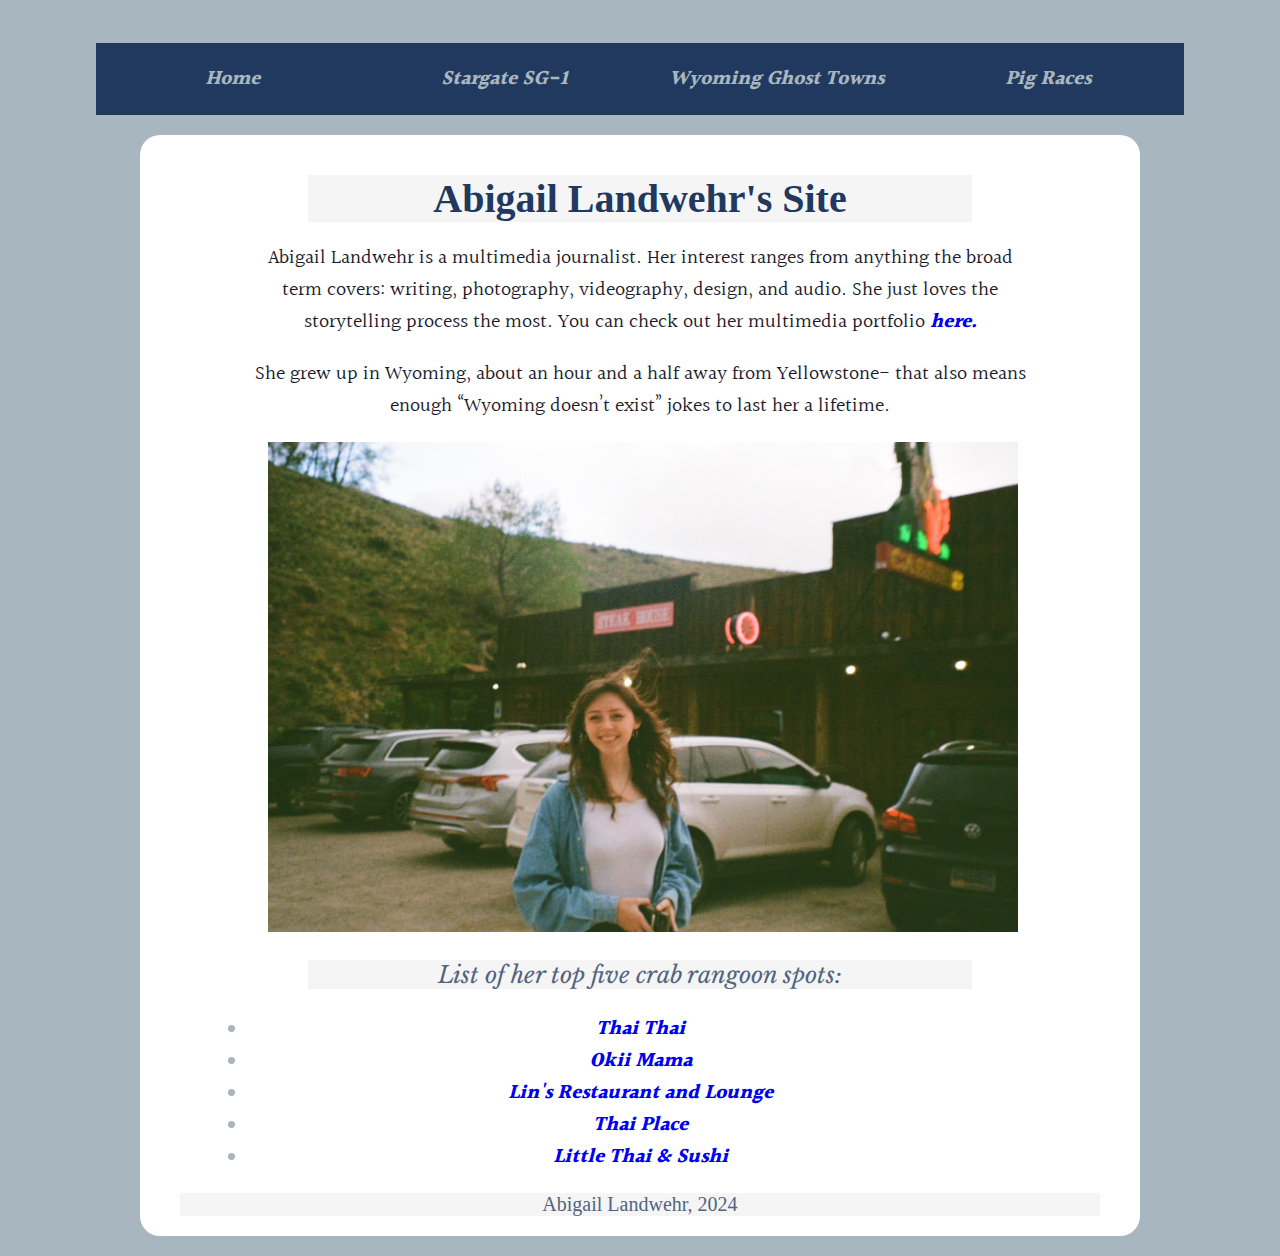
==== index.html @ 7666906a "Update index.html" ====
<!DOCTYPE html>
<html lang="en" dir="ltr">
<head>
    <meta charset="utf-8">
    <title>Abigail Landwehr's Site</title>
    <link rel="stylesheet" href="my-style.css">
    <link rel="preconnect" href="https://fonts.googleapis.com">
    <link rel="preconnect" href="https://fonts.gstatic.com" crossorigin>
    <link href="https://fonts.googleapis.com/css2?family=Halant:wght@300;400;500;600;700&family=Kalam:wght@300;400;700&family=Libre+Baskerville:ital,wght@0,400;0,700;1,400&family=Old+Standard+TT:ital,wght@0,400;0,700;1,400&display=swap" rel="stylesheet">
</head>
  <body>

    <a class="skip-link" href="#content">Skip to content</a>

   <nav>
        <ul>
            <li><a class="active" href="index.html">Home</a></li>
            <li><a class="active" href="stargate-ranked.html">Stargate SG-1</a></li>
            <li><a class="active" href="wyoming-ghost-towns.html">Wyoming Ghost Towns</a></li>
            <li><a class="active" href="where-pigs-fly.html">Pig Races</a></li>
        </ul>
    </nav>

    <main id="content">

     <h1>Abigail Landwehr's Site</h1>
    

<p>Abigail Landwehr is a multimedia journalist. Her interest ranges from anything the broad term covers: writing, photography, videography, design, and audio. She just loves the storytelling process the most. You can check out her multimedia portfolio <a href="https://www.abigaillandwehr.com/">here.</a></p> 

<p>She grew up in Wyoming, about an hour and a half away from Yellowstone- that also means enough “Wyoming doesn’t exist” jokes to last her a lifetime.</p> 

  <a href="mailto:abigailalandwehr@gmail.com">
     <img src="img/abigail-portrait3.jpg" width="750" height="490" alt="Photo of Abigail outside of a restaurant in Wyoming.">
  </a>

<h3>List of her top five crab rangoon spots:</h3>

<ul>
    <li><a href="https://thaithaicody.com/">Thai Thai</a></li>
    <li><a href="https://shuang3.wixsite.com/okiimama/menu">Okii Mama</a></li>
    <li><a href="https://www.facebook.com/p/Lins-Chinese-Reataurant-100079856525559/">Lin's Restaurant and Lounge</a></li>
    <li><a href="https://www.thaiplacekc.com/">Thai Place</a></li>
    <li><a href="https://littlethaisushi.com/">Little Thai & Sushi</a></li> 
</ul>

<footer>Abigail Landwehr, 2024</footer>

</main>

  </body>
</html>
---- my-style.css ----
{
  box-sizing: border-box;
}

.skip-link {
  position: absolute;
  width: 1px;
  height: 1px;
  padding: 0;
  margin: -1px;
  overflow: hidden;
  border: 0;
}

.skip-link:focus {
  width: auto; 
  height: auto;
  position: relative;
  padding: 0.5rem; 
  margin: 0; 
  font-size: 2rem;
}

html {
  font-size: 20px;
}

body {
  margin: 0;
  background-color: #a7b6bf; 
}

main {
  width: 90%;
  max-width: 1000px;
  background: #FFF;
  border-radius: 1rem;
  padding: 1rem 2rem;
 box-sizing: border-box;
  margin: 1rem auto;
text-align: center
}


nav ul {
    display: flex;
    flex-direction: row;
    flex-wrap: wrap;
  }

  nav li {
    width: 50%;
  }

}

nav li {
  width: 25%;
}

}

nav a {
  color: #22395f;
}

a {
  font-weight: bold;
  font-style: italic;
  text-decoration: none;
}

nav li, nav li a {
  width: 100%;
  text-align: center;
  display: flex;
  justify-content: center;
  align-items: center;
}

.active {
  background-color: #22395f;
  color: #A7B6BF;
  padding: 1rem;
}



ul,
ol {
 width: 85%;
padding-left: 10px;
padding-right: 10px;
margin-right: auto;
margin-left: auto;
color: #22395f;
}



h1 {
  font-family: "Old Standard TT", serif; 
  font-weight: 700;
  margin: 1rem;
  color: #22395f;
	background-color: #f5f5f5;
		width: 70%;
		padding-left: 10px;
		padding-right: 10px;
		margin-right: auto;
		margin-left: auto;
 text-align: center;
}

p {
  font-family: "Halant", serif;
  font-weight: 400;
  color: #1a1a2c;
width: 85%;
		padding-left: 10px;
		padding-right: 10px;
		margin-right: auto;
		margin-left: auto;
}

h2 {
  font-family: "Libre Baskerville", serif;
  font-weight: 400;
  font-style: italic;
  color: #53647D;
background-color: #f5f5f5;
		width: 70%;
		padding-left: 10px;
		padding-right: 10px;
		margin-right: auto;
		margin-left: auto;
}

h3 {
  font-family: "Libre Baskerville", serif;
  font-weight: 400;
  font-style: italic;
  color: #53647D;
background-color: #f5f5f5;
		width: 70%;
		padding-left: 10px;
		padding-right: 10px;
		margin-right: auto;
		margin-left: auto;
}

li {
  font-family: "Halant", serif;
  font-weight: 200;
  color: #A7B6BF;
}

ol li {
  text-transform: uppercase;
}

footer {
  	background: #f5f5f5;
  	color: #53647D;
  	width: 100%;
	text-align: center;
	margin-left: auto;
	margin-right: auto;
	padding-bottom: 0px;
}

.location-holder,
.media-holder {
  width: 100%;
  margin: 4rem 0;
  display: flex;
  flex-direction: column;
  gap: 1.2rem;
}

  .image-holder {
    width: 100%;
 display: flex;
 flex-direction: column;
  }

  .text-holder {
    width: 70%;
	  text-align: center;
	  margin: auto;
  }

.image-holder img {
width: 100%;
max-width: 250px;
margin: 0 auto;

}


address {
  font-style: normal;
}

.gallery-image {
  margin: 4rem auto;
  width: 100%;
  max-width: 700px;
}

.gallery-image img {
  width: 100%;
}


.button_holder {
  display: flex;
  flex-direction: row;
  justify-content: space-between;
  margin-top: 1rem;
}

.hideThis {
  display: none;
}

button {
  background-color: #22395f;
  border: none;
  color: #ffffff;
  text-align: center;
  font-weight: bold;
  display: block;
  cursor: pointer;
  width: 100px;
  padding: 0.8rem 1rem;
  border-radius: 5px;
}

@media (min-width: 555px) {
  .media-holder {
    flex-direction: row;
  }

  .image-holder {
    width: 30%;
  }

  .media-list .text-holder {
    width: 70%;
  }

  nav ul {
    display: flex;
    flex-direction: row;
    flex-wrap: wrap;
  }

  nav li {
    width: 25%;
  }
}

@media (min-width: 800px) {
  .image-holder {
    width: 250px;
  }

  .media-list .text-holder {
    width: calc(100% - 250px);
  }

  nav li {
    width: 25%;
  }
}
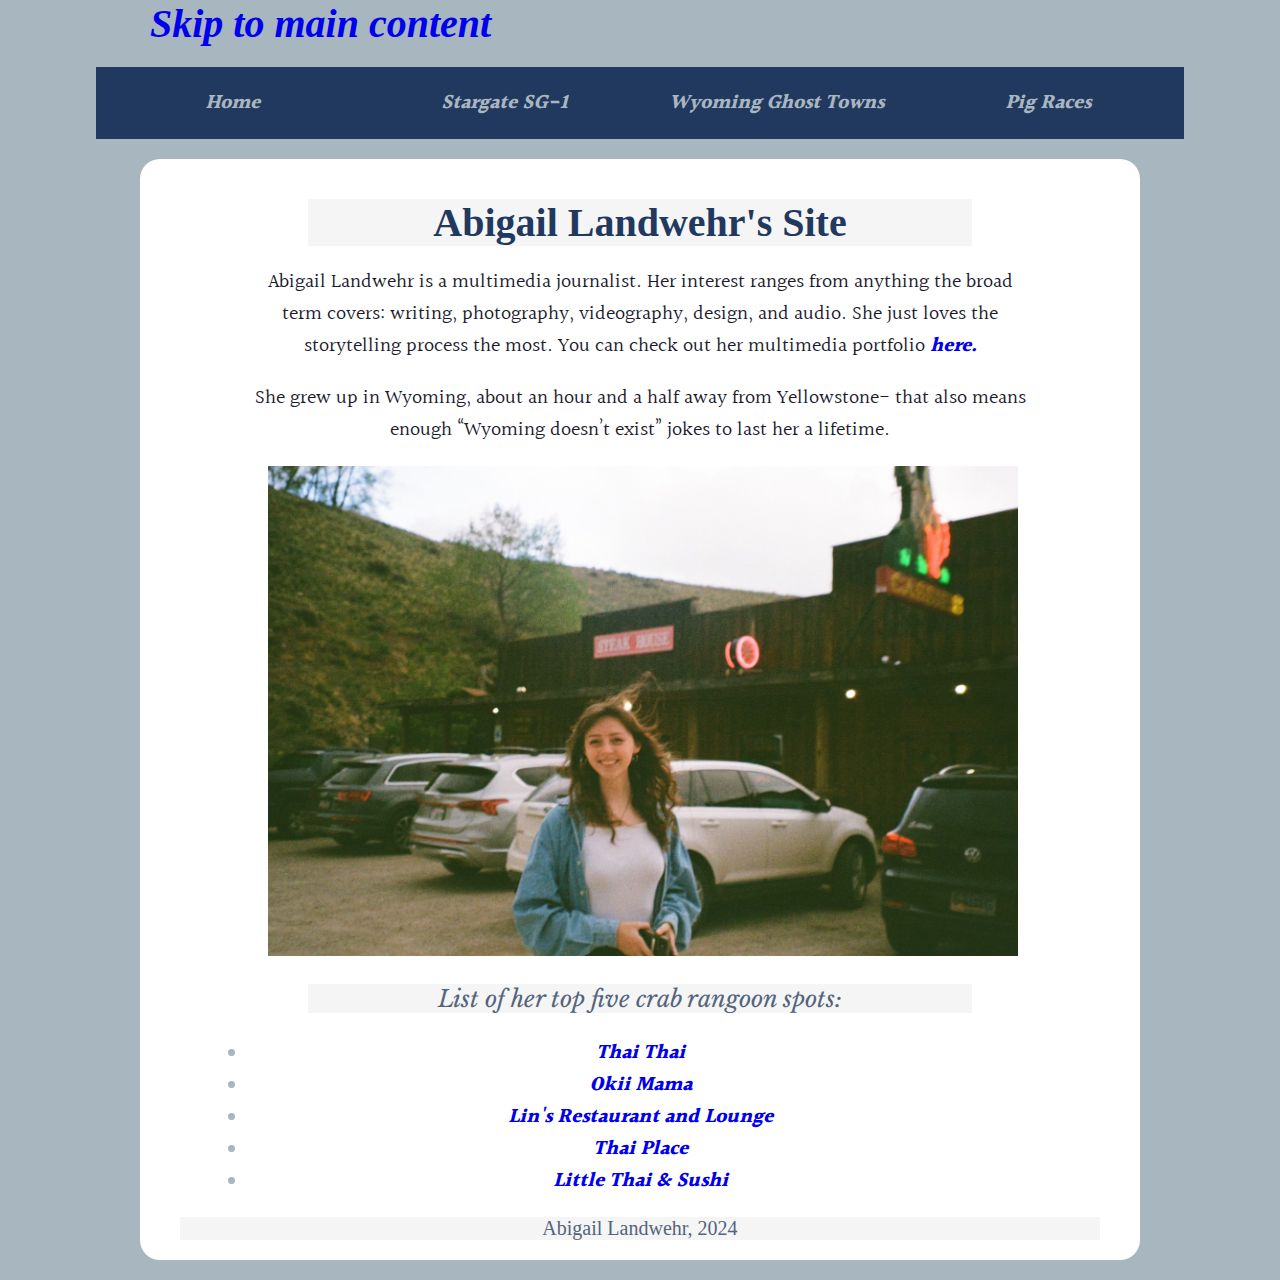
==== commit 33d6e872: "Update for skip link.html" ====
--- a/index.html
+++ b/index.html
@@ -8,9 +8,9 @@
     <link rel="preconnect" href="https://fonts.gstatic.com" crossorigin>
     <link href="https://fonts.googleapis.com/css2?family=Halant:wght@300;400;500;600;700&family=Kalam:wght@300;400;700&family=Libre+Baskerville:ital,wght@0,400;0,700;1,400&family=Old+Standard+TT:ital,wght@0,400;0,700;1,400&display=swap" rel="stylesheet">
 </head>
+  
   <body>
-
-    <a class="skip-link" href="#content">Skip to content</a>
+<a class="main-content-link" href="#maincontent">Skip to main content</a>
 
    <nav>
         <ul>
@@ -21,7 +21,7 @@
         </ul>
     </nav>
 
-    <main id="content">
+    <main id="maincontent">
 
      <h1>Abigail Landwehr's Site</h1>
     
--- a/my-style.css
+++ b/my-style.css
@@ -2,24 +2,6 @@
   box-sizing: border-box;
 }
 
-.skip-link {
-  position: absolute;
-  width: 1px;
-  height: 1px;
-  padding: 0;
-  margin: -1px;
-  overflow: hidden;
-  border: 0;
-}
-
-.skip-link:focus {
-  width: auto; 
-  height: auto;
-  position: relative;
-  padding: 0.5rem; 
-  margin: 0; 
-  font-size: 2rem;
-}
 
 html {
   font-size: 20px;
@@ -204,13 +186,8 @@
 
 .gallery-image {
   margin: 4rem auto;
-  width: 100%;
-  max-width: 700px;
-}
-
-.gallery-image img {
-  width: 100%;
-}
+}
+
 
 
 .button_holder {
@@ -237,6 +214,31 @@
   border-radius: 5px;
 }
 
+
+.gallery-image img {
+	max-height: 500px;
+}
+
+.main-content-link{
+  position: absolute;
+  width: 1px;
+  height: 1px;
+  padding: 0;
+  margin: -1px;
+  overflow: hidden;
+  border: 0;
+}
+
+.main-content-link{
+  width: unset;
+  height: unset;
+  position: relative;
+  padding: unset;
+  margin: unset;
+  font-size: 2rem;
+}
+
+
 @media (min-width: 555px) {
   .media-holder {
     flex-direction: row;
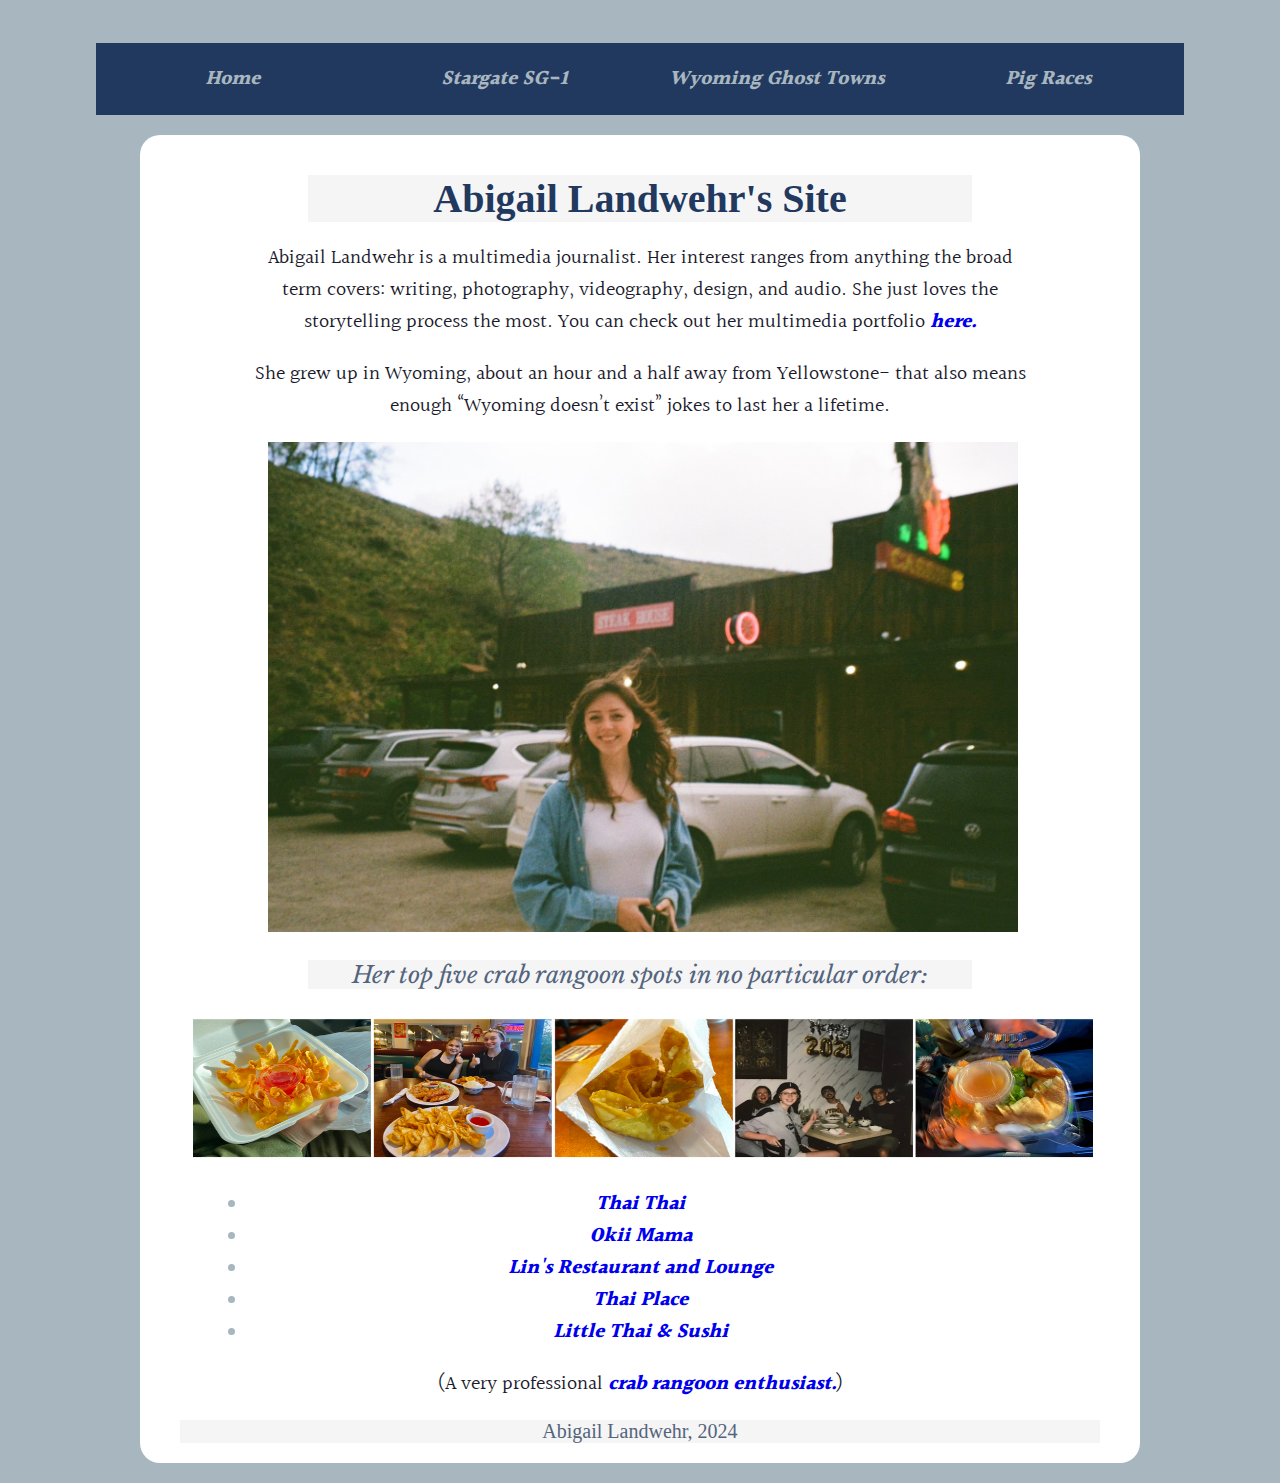
==== commit 169de686: "Crabrangoonphoto index.html" ====
--- a/index.html
+++ b/index.html
@@ -34,8 +34,9 @@
      <img src="img/abigail-portrait3.jpg" width="750" height="490" alt="Photo of Abigail outside of a restaurant in Wyoming.">
   </a>
 
-<h3>List of her top five crab rangoon spots:</h3>
+<h3>Her top five crab rangoon spots in no particular order:</h3>
 
+       <img src="img/rangoons.png" width="900" height="150" alt="Photo collage of five pictures of crab rangoons and people with Thai food and crab rangoons at a restaurant.">
 <ul>
     <li><a href="https://thaithaicody.com/">Thai Thai</a></li>
     <li><a href="https://shuang3.wixsite.com/okiimama/menu">Okii Mama</a></li>
@@ -43,6 +44,7 @@
     <li><a href="https://www.thaiplacekc.com/">Thai Place</a></li>
     <li><a href="https://littlethaisushi.com/">Little Thai & Sushi</a></li> 
 </ul>
+      <p>(A very professional <a href="https://www.instagram.com/yeahbabycrabrangoons/">crab rangoon enthusiast.</a>)</p>
 
 <footer>Abigail Landwehr, 2024</footer>
 
--- a/my-style.css
+++ b/my-style.css
@@ -219,7 +219,8 @@
 	max-height: 500px;
 }
 
-.main-content-link{
+
+.main-content-link {
   position: absolute;
   width: 1px;
   height: 1px;
@@ -229,20 +230,23 @@
   border: 0;
 }
 
-.main-content-link{
+.main-content-link:focus{
   width: unset;
   height: unset;
   position: relative;
-  padding: unset;
-  margin: unset;
-  font-size: 2rem;
+  font-size: 1rem;
+color: #f5f5f5;
+	background-color: #22395f;
+	padding-left: 10px;
+	padding-right: 10px;
+		margin-right: auto;
+		margin-left: auto;
 }
 
 
 @media (min-width: 555px) {
   .media-holder {
     flex-direction: row;
-  }
 
   .image-holder {
     width: 30%;
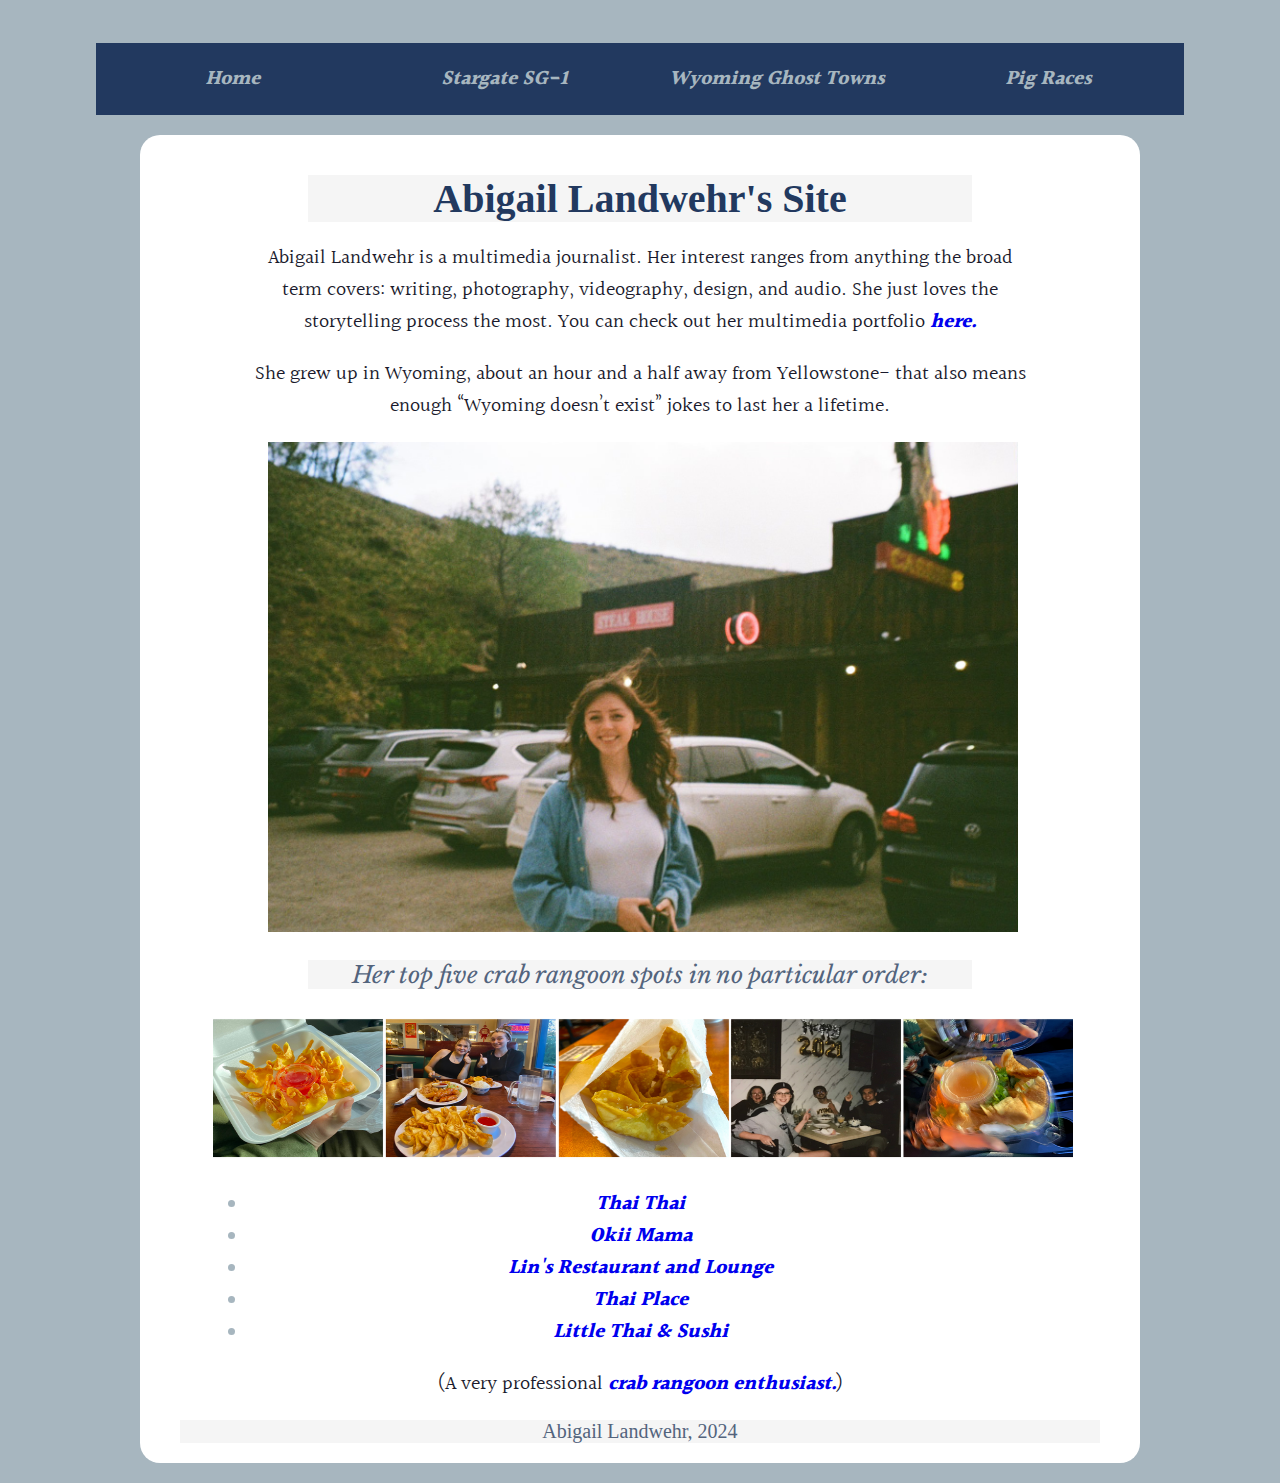
==== commit b83de143: "Photoplacement.html" ====
--- a/index.html
+++ b/index.html
@@ -36,7 +36,7 @@
 
 <h3>Her top five crab rangoon spots in no particular order:</h3>
 
-       <img src="img/rangoons.png" width="900" height="150" alt="Photo collage of five pictures of crab rangoons and people with Thai food and crab rangoons at a restaurant.">
+       <img src="img/rangoons.png" width="860" height="150" alt="Photo collage of five pictures of crab rangoons and people with Thai food and crab rangoons at a restaurant.">
 <ul>
     <li><a href="https://thaithaicody.com/">Thai Thai</a></li>
     <li><a href="https://shuang3.wixsite.com/okiimama/menu">Okii Mama</a></li>
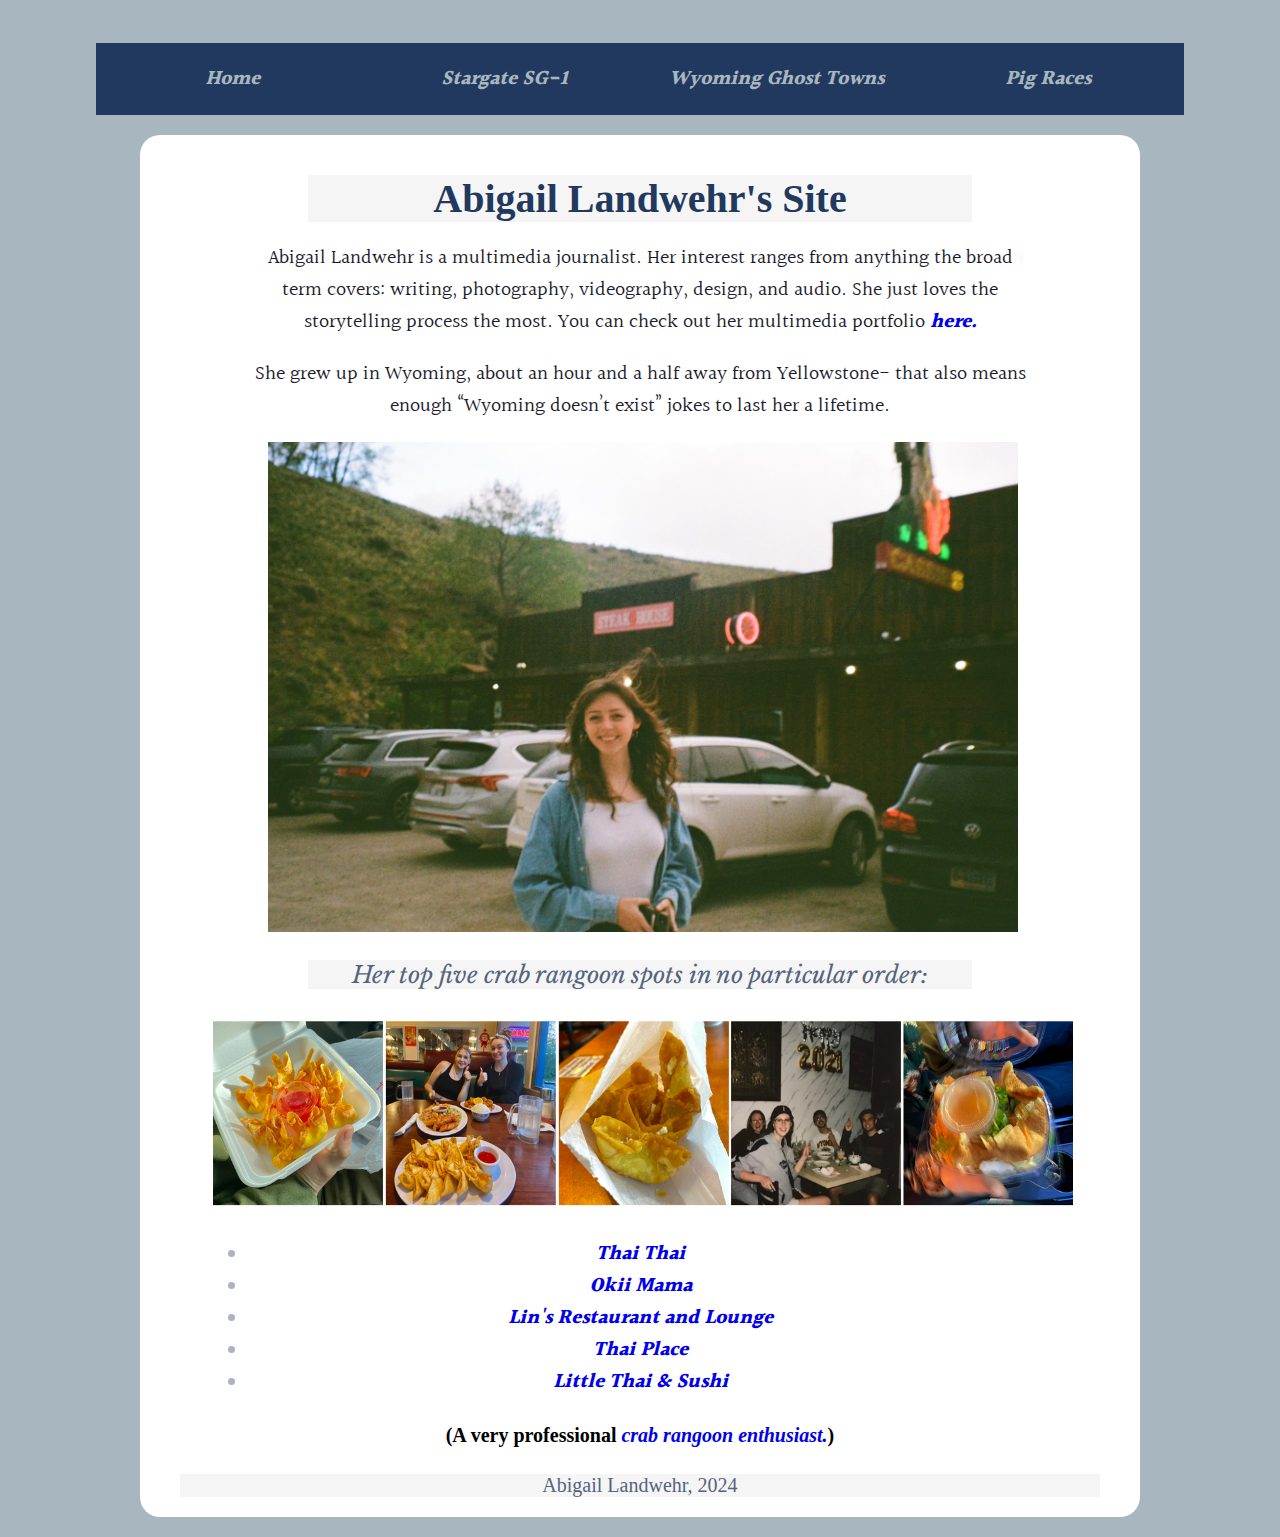
==== commit 2093e269: "Photoagainandh4.html" ====
--- a/index.html
+++ b/index.html
@@ -36,7 +36,7 @@
 
 <h3>Her top five crab rangoon spots in no particular order:</h3>
 
-       <img src="img/rangoons.png" width="860" height="150" alt="Photo collage of five pictures of crab rangoons and people with Thai food and crab rangoons at a restaurant.">
+       <img src="img/rangoons.png" width="860" height="200" alt="Photo collage of five pictures of crab rangoons and people with Thai food and crab rangoons at a restaurant.">
 <ul>
     <li><a href="https://thaithaicody.com/">Thai Thai</a></li>
     <li><a href="https://shuang3.wixsite.com/okiimama/menu">Okii Mama</a></li>
@@ -44,7 +44,7 @@
     <li><a href="https://www.thaiplacekc.com/">Thai Place</a></li>
     <li><a href="https://littlethaisushi.com/">Little Thai & Sushi</a></li> 
 </ul>
-      <p>(A very professional <a href="https://www.instagram.com/yeahbabycrabrangoons/">crab rangoon enthusiast.</a>)</p>
+      <h4>(A very professional <a href="https://www.instagram.com/yeahbabycrabrangoons/">crab rangoon enthusiast.</a>)</h4>
 
 <footer>Abigail Landwehr, 2024</footer>
 
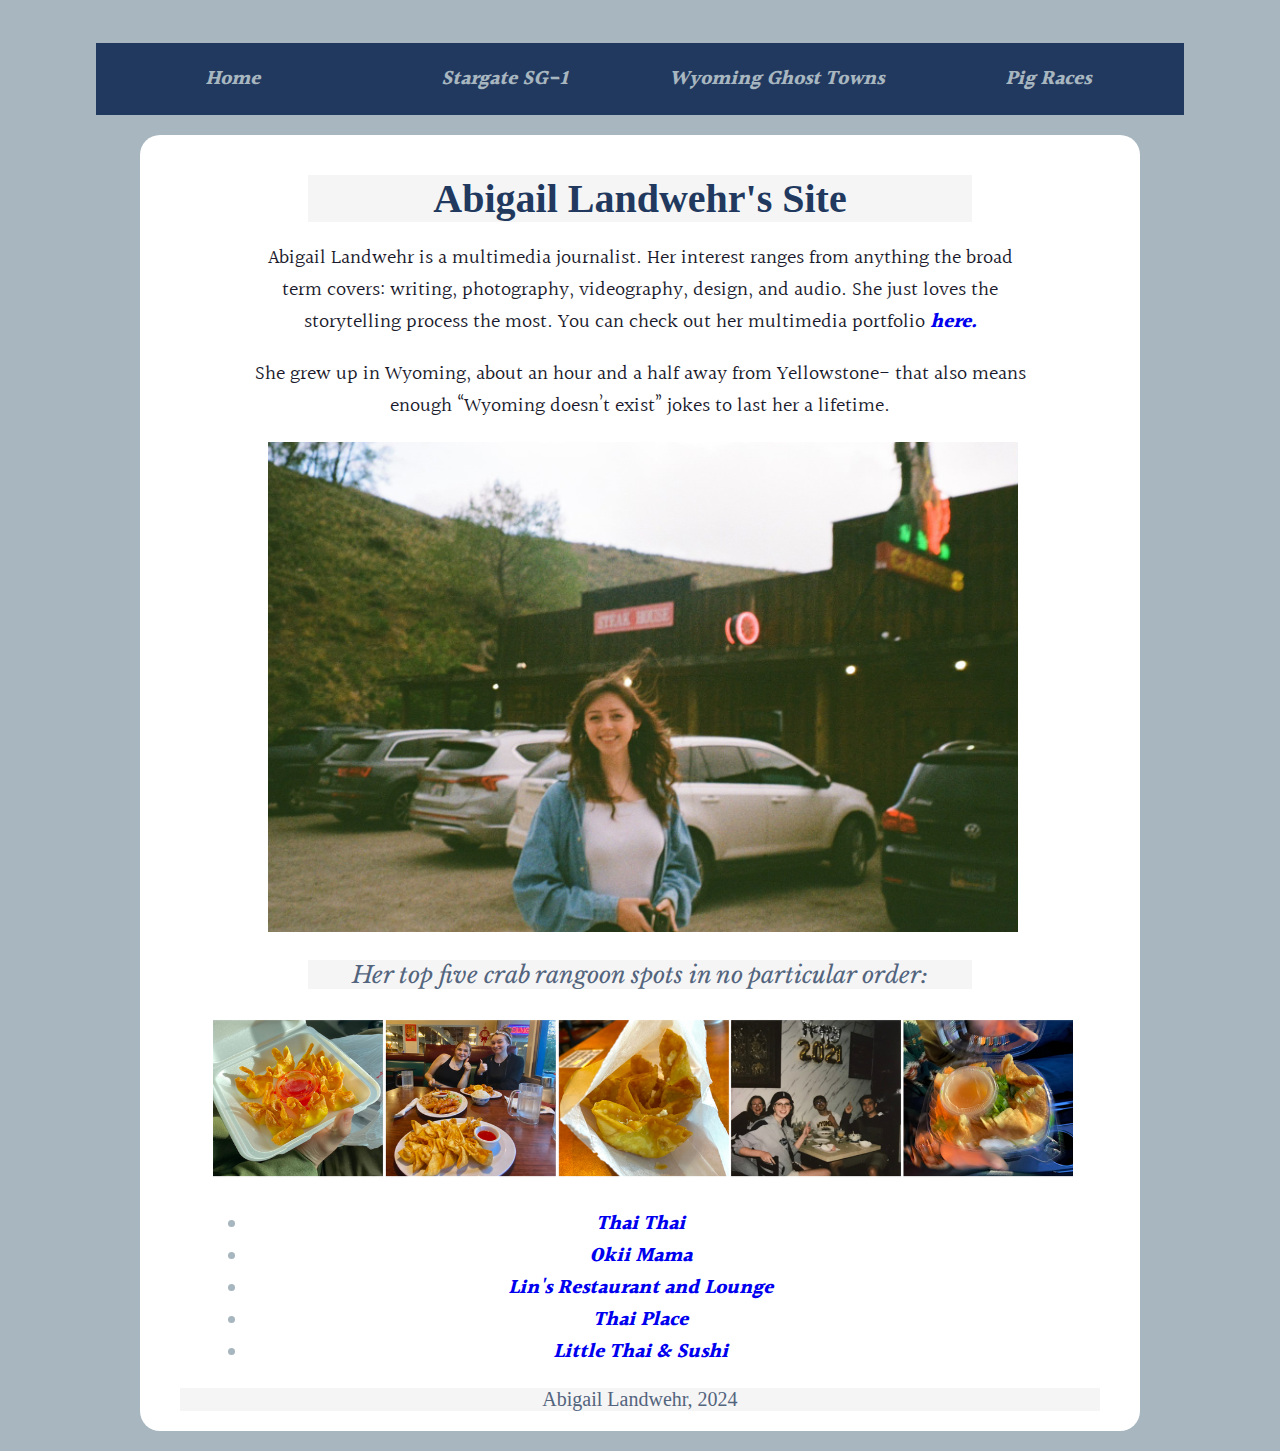
==== commit e5d97a6d: "Ehhh.html" ====
--- a/index.html
+++ b/index.html
@@ -36,7 +36,9 @@
 
 <h3>Her top five crab rangoon spots in no particular order:</h3>
 
-       <img src="img/rangoons.png" width="860" height="200" alt="Photo collage of five pictures of crab rangoons and people with Thai food and crab rangoons at a restaurant.">
+       <a href="https://www.instagram.com/yeahbabycrabrangoons/">
+       <img src="img/rangoons.png" width="860" height="170" alt="Photo collage of five pictures of crab rangoons and people with Thai food and crab rangoons at a restaurant.">
+         </a>
 <ul>
     <li><a href="https://thaithaicody.com/">Thai Thai</a></li>
     <li><a href="https://shuang3.wixsite.com/okiimama/menu">Okii Mama</a></li>
@@ -44,7 +46,6 @@
     <li><a href="https://www.thaiplacekc.com/">Thai Place</a></li>
     <li><a href="https://littlethaisushi.com/">Little Thai & Sushi</a></li> 
 </ul>
-      <h4>(A very professional <a href="https://www.instagram.com/yeahbabycrabrangoons/">crab rangoon enthusiast.</a>)</h4>
 
 <footer>Abigail Landwehr, 2024</footer>
 
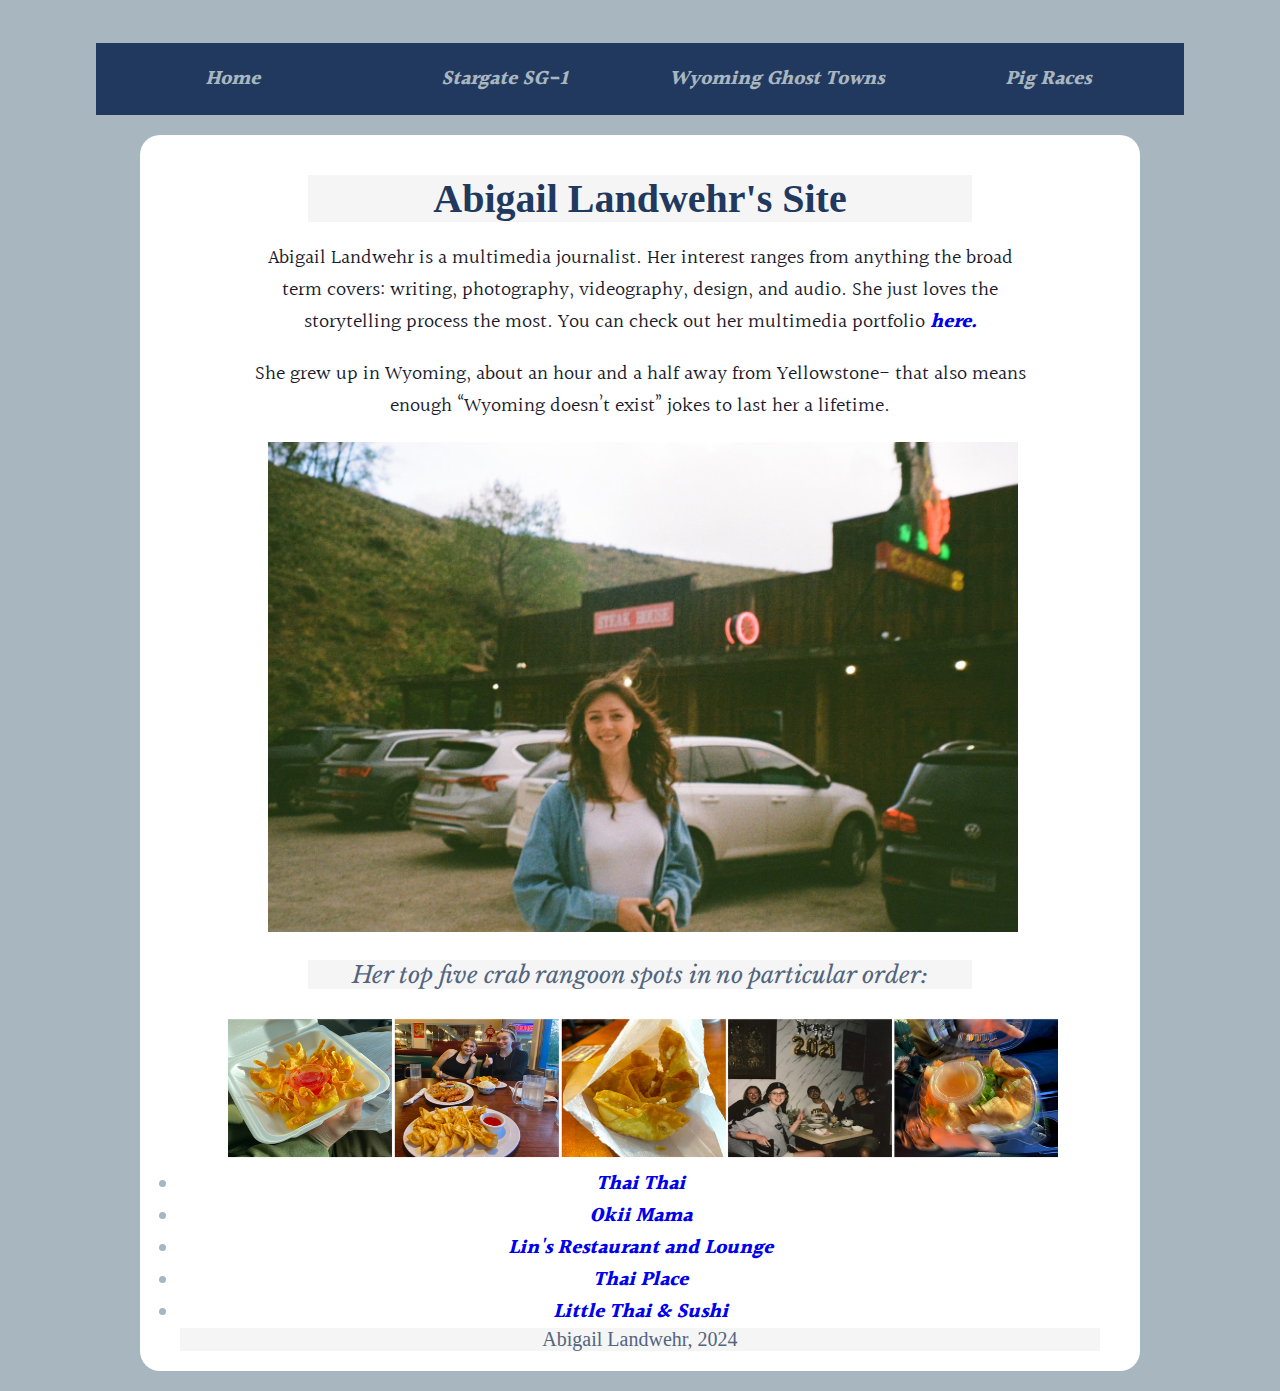
==== commit 48061448: "Try?.html" ====
--- a/index.html
+++ b/index.html
@@ -37,15 +37,14 @@
 <h3>Her top five crab rangoon spots in no particular order:</h3>
 
        <a href="https://www.instagram.com/yeahbabycrabrangoons/">
-       <img src="img/rangoons.png" width="860" height="170" alt="Photo collage of five pictures of crab rangoons and people with Thai food and crab rangoons at a restaurant.">
+       <img src="img/rangoons.png" width="830" height="150" alt="Photo collage of five pictures of crab rangoons and people with Thai food and crab rangoons at a restaurant.">
          </a>
-<ul>
+      
     <li><a href="https://thaithaicody.com/">Thai Thai</a></li>
     <li><a href="https://shuang3.wixsite.com/okiimama/menu">Okii Mama</a></li>
     <li><a href="https://www.facebook.com/p/Lins-Chinese-Reataurant-100079856525559/">Lin's Restaurant and Lounge</a></li>
     <li><a href="https://www.thaiplacekc.com/">Thai Place</a></li>
     <li><a href="https://littlethaisushi.com/">Little Thai & Sushi</a></li> 
-</ul>
 
 <footer>Abigail Landwehr, 2024</footer>
 
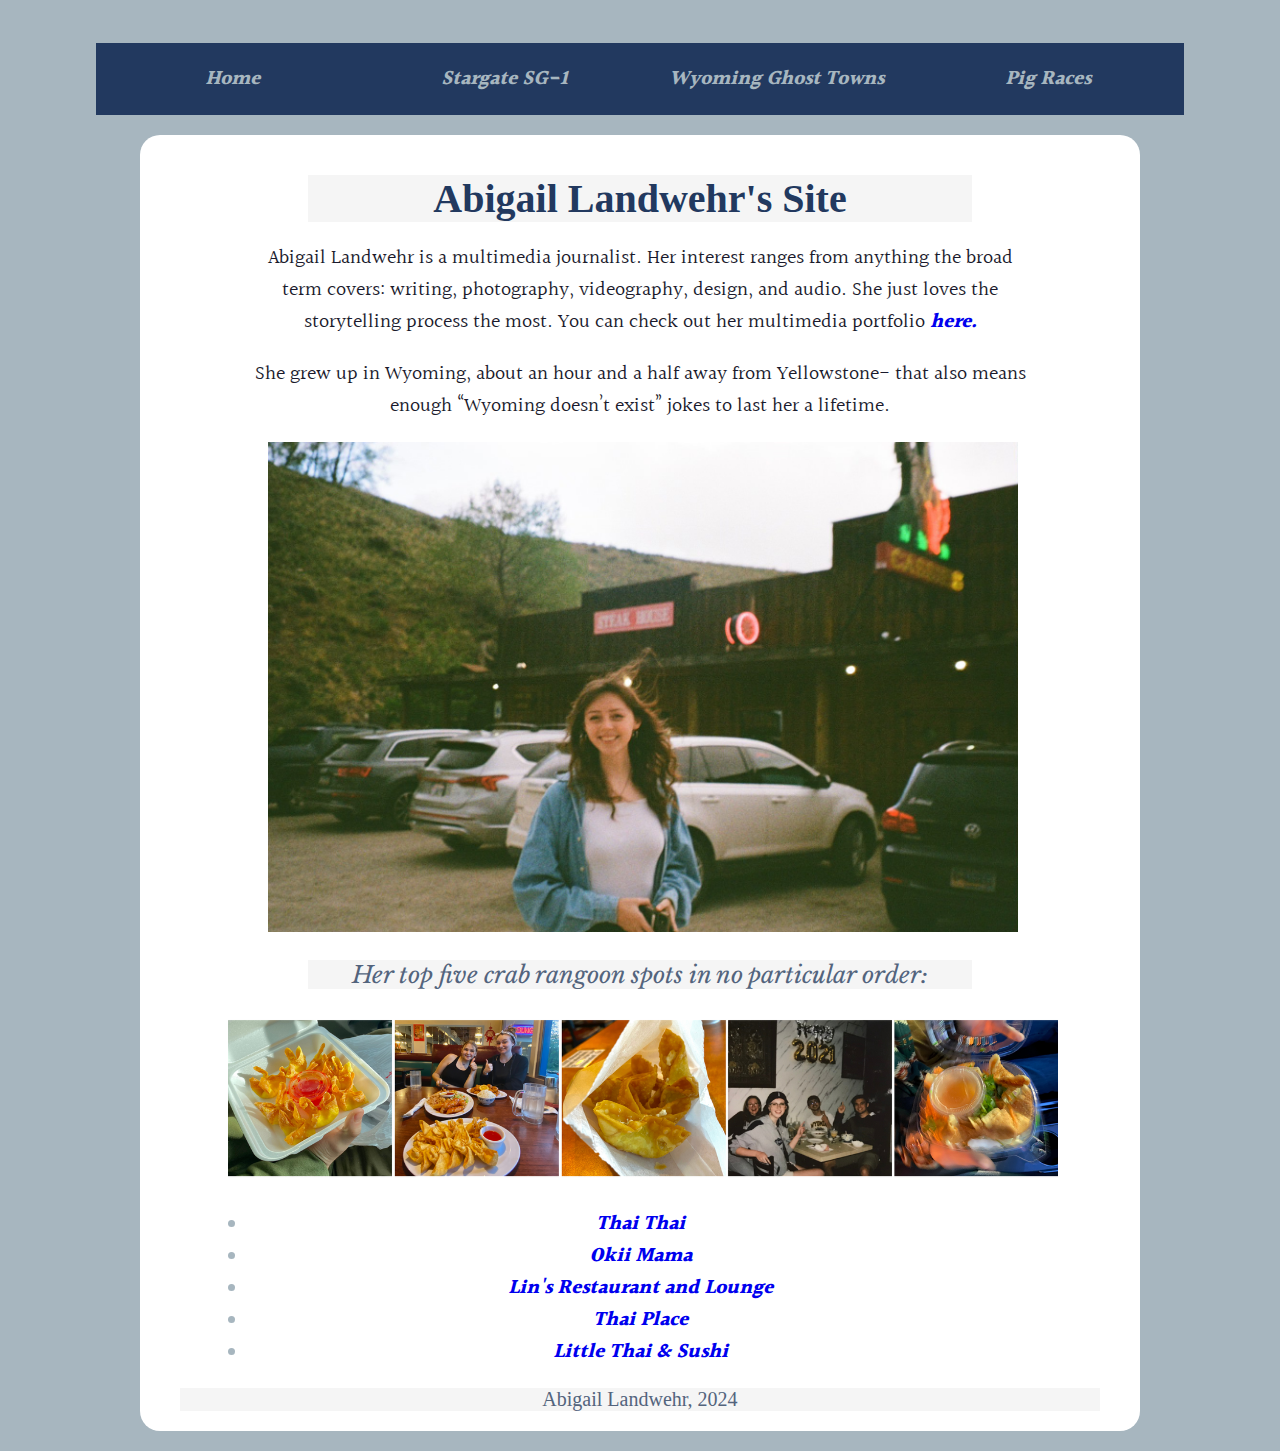
==== commit e2a31624: "Retry.html" ====
--- a/index.html
+++ b/index.html
@@ -37,14 +37,16 @@
 <h3>Her top five crab rangoon spots in no particular order:</h3>
 
        <a href="https://www.instagram.com/yeahbabycrabrangoons/">
-       <img src="img/rangoons.png" width="830" height="150" alt="Photo collage of five pictures of crab rangoons and people with Thai food and crab rangoons at a restaurant.">
+       <img src="img/rangoons.png" width="830" height="170" alt="Photo collage of five pictures of crab rangoons and people with Thai food and crab rangoons at a restaurant.">
          </a>
-      
+
+      <ul>
     <li><a href="https://thaithaicody.com/">Thai Thai</a></li>
     <li><a href="https://shuang3.wixsite.com/okiimama/menu">Okii Mama</a></li>
     <li><a href="https://www.facebook.com/p/Lins-Chinese-Reataurant-100079856525559/">Lin's Restaurant and Lounge</a></li>
     <li><a href="https://www.thaiplacekc.com/">Thai Place</a></li>
     <li><a href="https://littlethaisushi.com/">Little Thai & Sushi</a></li> 
+        </ul>
 
 <footer>Abigail Landwehr, 2024</footer>
 
